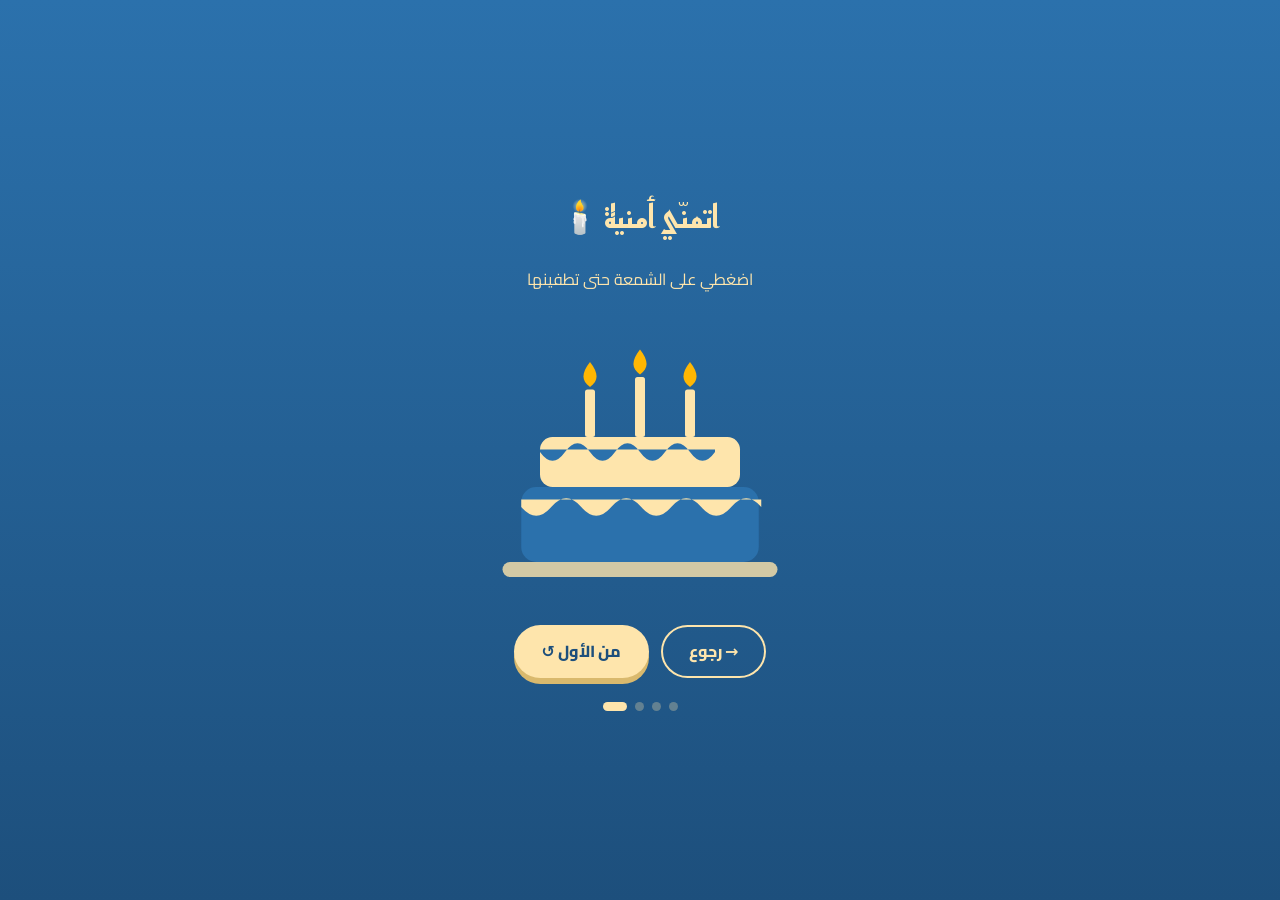
==== cake.html @ 778441a1 "birthday website" ====
<!doctype html>
<html lang="ar" dir="rtl">
<head><meta charset="utf-8"><meta name="viewport" content="width=device-width, initial-scale=1"><title>التورتة 🎂</title>
<link rel="preconnect" href="https://fonts.googleapis.com"><link href="https://fonts.googleapis.com/css2?family=Cairo:wght@400;600;800&family=Reem+Kufi:wght@600&display=swap" rel="stylesheet"><link rel="stylesheet" href="style.css">
</head>
<body class="p-cake">
<canvas id="confetti"></canvas>
<main class="page">
  <h2 class="r">اتمنّي أمنية 🕯️</h2>
  <p class="hint r" id="hint">اضغطي على الشمعة حتى تطفينها</p>
  <svg class="cake-svg r" viewBox="0 0 240 230" aria-label="تورتة">
    <g class="candle"><rect x="76" y="62" width="8" height="38" rx="2" fill="#FEE5AC"/><path class="flame" d="M80 40c7 9 7 15 0 20-7-5-7-11 0-20z" fill="#ffb703"/></g>
    <g class="candle"><rect x="116" y="52" width="8" height="48" rx="2" fill="#FEE5AC"/><path class="flame" d="M120 30c7 9 7 15 0 20-7-5-7-11 0-20z" fill="#ffb703"/></g>
    <g class="candle"><rect x="156" y="62" width="8" height="38" rx="2" fill="#FEE5AC"/><path class="flame" d="M160 40c7 9 7 15 0 20-7-5-7-11 0-20z" fill="#ffb703"/></g>
    <rect x="40" y="100" width="160" height="40" rx="10" fill="#FEE5AC"/>
    <path d="M40 112q10 14 20 0t20 0 20 0 20 0 20 0 20 0 20 0v-2H40z" fill="#2B71AC"/>
    <rect x="25" y="140" width="190" height="60" rx="12" fill="#2B71AC"/>
    <path d="M25 156q12 14 24 0t24 0 24 0 24 0 24 0 24 0 24 0 24 0v-6H25z" fill="#FEE5AC"/>
    <rect x="10" y="200" width="220" height="12" rx="6" fill="#FEE5AC" opacity=".8"/>
  </svg>
  <p class="final" id="final" hidden></p>
  <div class="nav r"><a href="photo.html" class="btn ghost">→ رجوع</a><a href="index.html" class="btn">من الأول ↺</a></div>
  <div class="dots r"><i></i><i></i><i></i><i class="on"></i></div>
</main>
<script src="script.js"></script>
</body></html>
---- style.css ----
:root{--blue:#2B71AC;--blue-dark:#1d4f7c;--cream:#FEE5AC;--cream-soft:#fff4d6}
*{box-sizing:border-box;margin:0;padding:0}
body{font-family:'Cairo',system-ui,sans-serif;color:var(--cream);line-height:1.8;overflow-x:hidden;background:var(--blue)}
#confetti{position:fixed;inset:0;pointer-events:none;z-index:50}
h1,h2{font-family:'Reem Kufi','Cairo',sans-serif;font-weight:600}
.page{min-height:100svh;display:flex;flex-direction:column;align-items:center;justify-content:center;text-align:center;gap:18px;padding:40px 20px}

/* each page its own background */
.p-hero{background:radial-gradient(circle at 50% 0%,#3a85c4 0%,var(--blue) 60%,var(--blue-dark) 100%)}
.p-letter{background:var(--cream);color:var(--blue-dark)}
.p-photo{background:var(--blue)}
.p-cake{background:linear-gradient(180deg,var(--blue) 0%,var(--blue-dark) 100%)}

/* staggered entrance on page load */
.r{opacity:0;animation:up .8s ease forwards}
.page>.r:nth-child(1){animation-delay:.1s}.page>.r:nth-child(2){animation-delay:.3s}.page>.r:nth-child(3){animation-delay:.5s}
.page>.r:nth-child(4){animation-delay:.7s}.page>.r:nth-child(5){animation-delay:.9s}.page>.r:nth-child(6){animation-delay:1.1s}.page>.r:nth-child(7){animation-delay:1.3s}
@keyframes up{from{opacity:0;transform:translateY(22px)}to{opacity:1;transform:none}}

.eyebrow{opacity:.85}
.p-hero h1{font-size:clamp(2.4rem,9vw,4.6rem);line-height:1.25}
.p-hero h1 span{color:#fff;display:inline-block;border-bottom:4px solid var(--cream)}
.cats-card{background:var(--cream);border-radius:28px;padding:14px;width:min(92vw,460px);box-shadow:0 18px 40px rgba(0,0,0,.25)}
.cats-card img{width:100%;display:block;border-radius:18px;mix-blend-mode:multiply}
.sub{max-width:420px;opacity:.9}

.btn{display:inline-block;background:var(--cream);color:var(--blue-dark);padding:12px 28px;border-radius:999px;font-weight:800;text-decoration:none;box-shadow:0 6px 0 #d9b96d;transition:.15s}
.btn:active{transform:translateY(4px);box-shadow:0 2px 0 #d9b96d}
.btn.ghost{background:transparent;color:inherit;box-shadow:inset 0 0 0 2px currentColor}
.p-letter .btn:not(.ghost){background:var(--blue);color:var(--cream);box-shadow:0 6px 0 var(--blue-dark)}
.nav{display:flex;gap:12px;margin-top:8px}
.dots{display:flex;gap:8px;margin-top:6px}
.dots i{width:9px;height:9px;border-radius:50%;background:currentColor;opacity:.3}
.dots i.on{opacity:1;width:24px;border-radius:6px}

.paper{max-width:560px;width:100%;background:var(--cream-soft);border-radius:20px;padding:34px 26px;box-shadow:0 14px 34px rgba(43,113,172,.25);border:2px dashed var(--blue)}
.paper h2{font-size:2rem;color:var(--blue);margin-bottom:14px}
#letterText p{margin:10px 0;font-size:1.08rem;opacity:0;transform:translateY(10px);transition:.7s}
#letterText p.show{opacity:1;transform:none}
.sign{margin-top:22px;font-weight:800;color:var(--blue)}

.p-photo h2,.p-cake h2{font-size:2rem}
.polaroid{background:var(--cream-soft);padding:14px 14px 18px;border-radius:10px;width:min(80vw,340px);box-shadow:0 20px 44px rgba(0,0,0,.35)}
.polaroid img{width:100%;aspect-ratio:3/4;object-fit:cover;object-position:50% 35%;border-radius:4px;display:block}
.polaroid p{color:var(--blue-dark);font-weight:800;margin-top:12px}

.cake-svg{width:min(78vw,300px);cursor:pointer;overflow:visible}
.flame{transform-origin:50% 100%;transform-box:fill-box;animation:flicker .5s infinite alternate;transition:opacity .4s}
.candle.out .flame{opacity:0}
@keyframes flicker{from{transform:scale(1) rotate(-3deg)}to{transform:scale(1.12) rotate(3deg)}}
.final{font-size:1.25rem;font-weight:800;max-width:420px;animation:pop .7s}
@keyframes pop{from{opacity:0;transform:scale(.8)}to{opacity:1;transform:none}}
@media (prefers-reduced-motion:reduce){*{animation:none!important;transition:none!important}.r{opacity:1}}


/* Added for Promise page */
.gallery-grid {
    display: grid;
    grid-template-columns: repeat(auto-fit, minmax(200px, 1fr));
    gap: 18px;
    margin: 25px 0;
}

.gallery-card {
    background: #ffffff;
    border-radius: 16px;
    padding: 10px;
    box-shadow: 0 8px 16px rgba(0,0,0,0.06);
    transition: transform 0.3s ease, box-shadow 0.3s ease;
    overflow: hidden;
    border: 1px solid #fce4ec;
}

.gallery-card:hover {
    transform: translateY(-5deg);
    box-shadow: 0 12px 24px rgba(140, 38, 65, 0.2);
}

.gallery-card img {
    width: 100%;
    height: 240px;
    object-fit: cover;
    border-radius: 12px;
}

.arabic-quote {
    font-size: 2rem;
    font-weight: 700;
    color: #8c2641;
    margin: 25px 0 15px;
    direction: rtl;
}
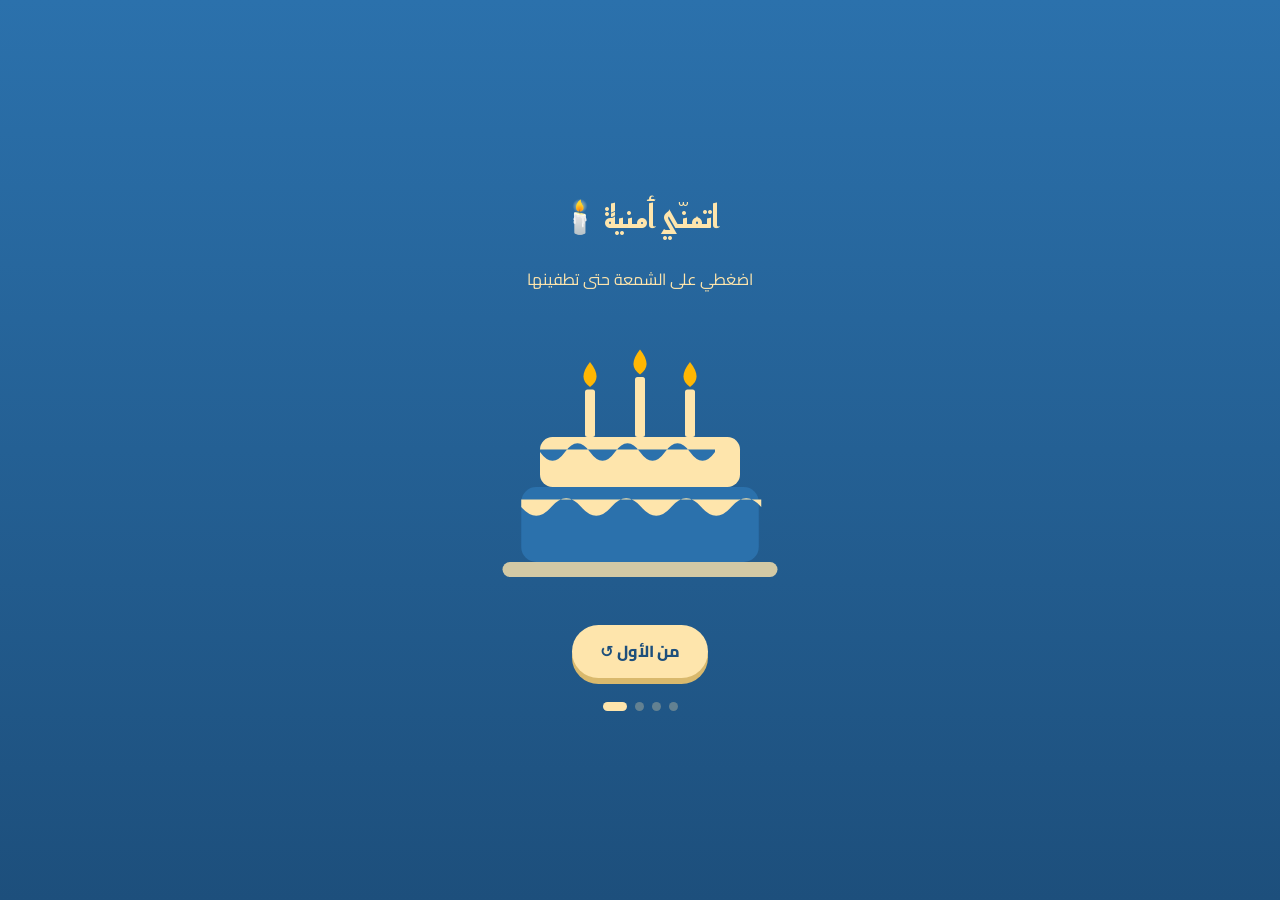
==== commit 0b4b56ee: "birthday v2" ====
--- a/cake.html
+++ b/cake.html
@@ -19,7 +19,7 @@
     <rect x="10" y="200" width="220" height="12" rx="6" fill="#FEE5AC" opacity=".8"/>
   </svg>
   <p class="final" id="final" hidden></p>
-  <div class="nav r"><a href="photo.html" class="btn ghost">→ رجوع</a><a href="index.html" class="btn">من الأول ↺</a></div>
+  <div class="nav r"><a href="love.html" class="btn">من الأول ↺</a></div>
   <div class="dots r"><i></i><i></i><i></i><i class="on"></i></div>
 </main>
 <script src="script.js"></script>
